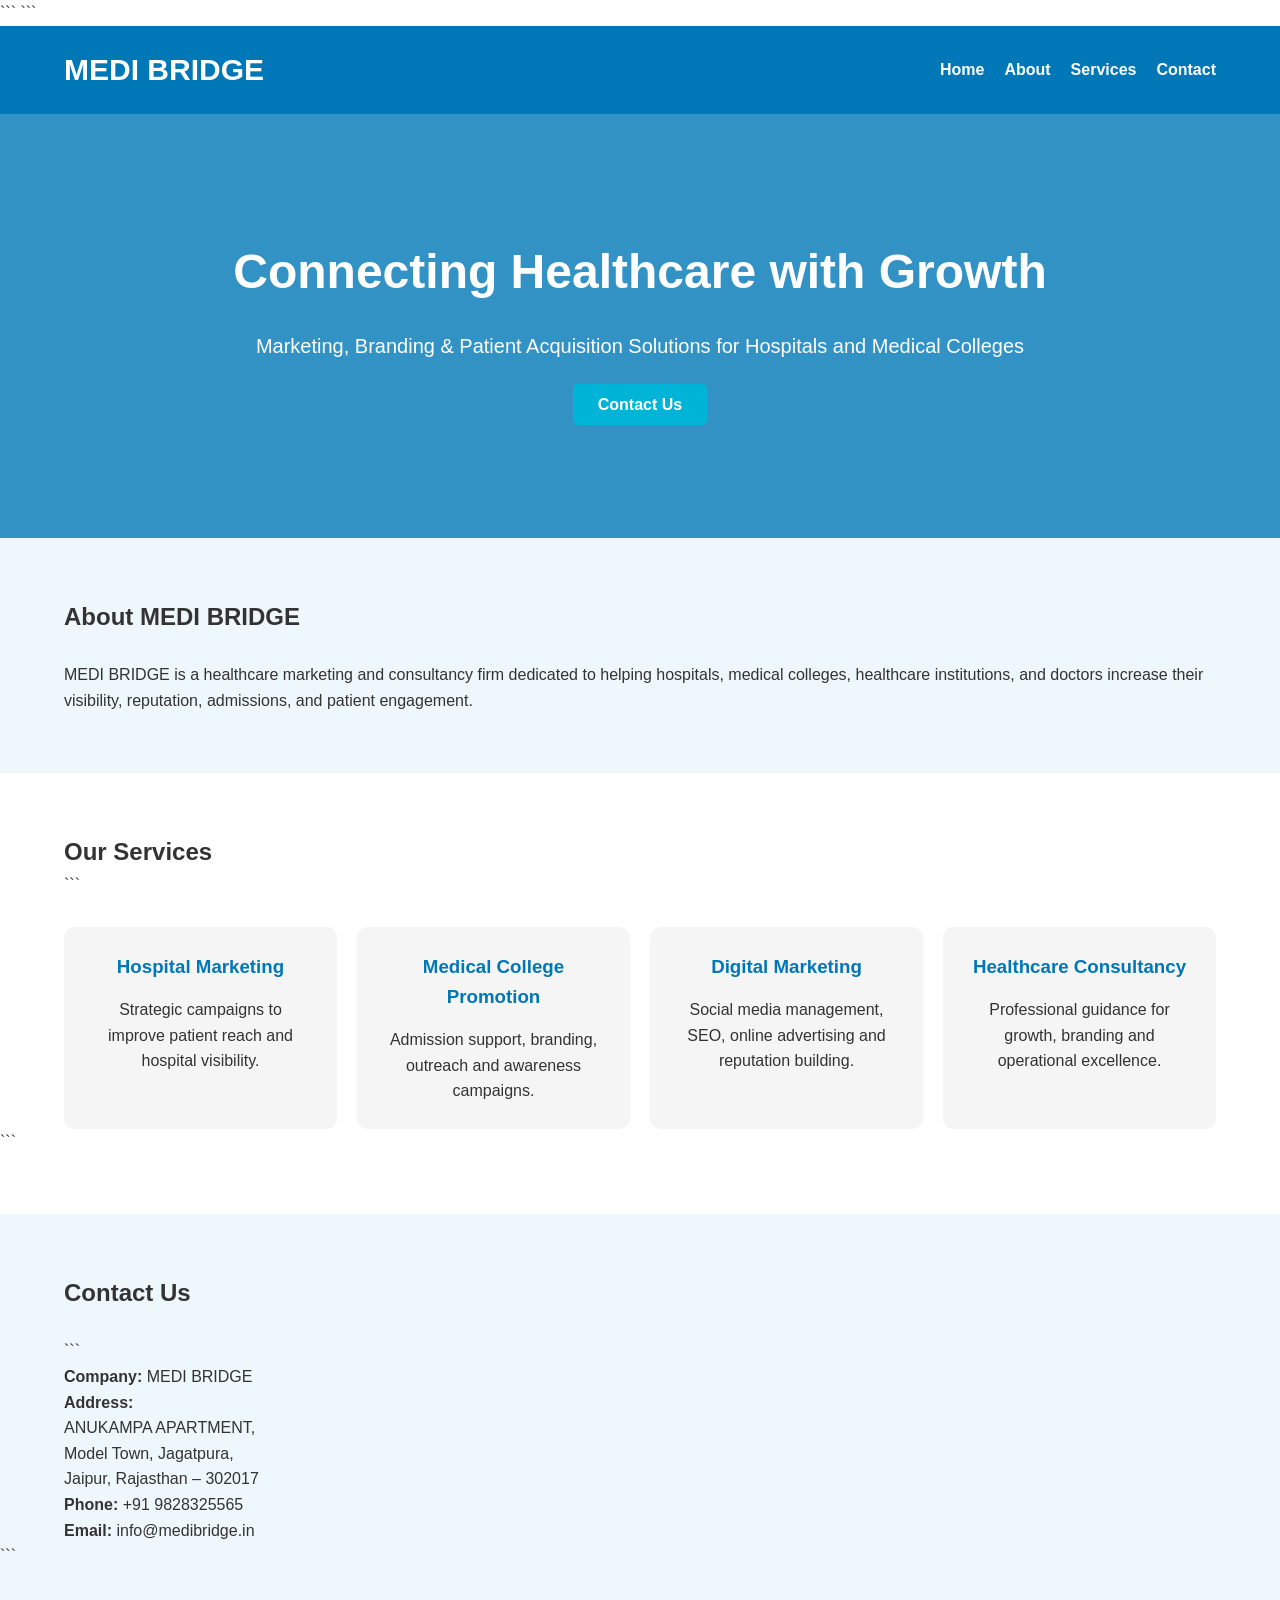
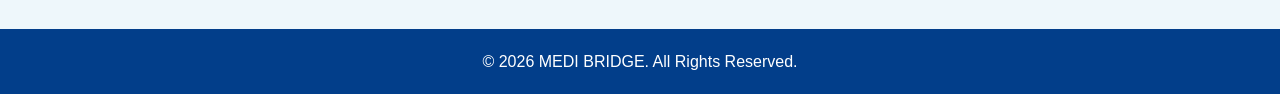
==== index.html @ ca49c0c1 "Add files via upload" ====
<!DOCTYPE html>

<html lang="en">
<head>
    <meta charset="UTF-8">
    <meta name="viewport" content="width=device-width, initial-scale=1.0">
    <title>MEDI BRIDGE | Healthcare Marketing & Consultancy</title>
    <meta name="description" content="MEDI BRIDGE provides healthcare marketing, hospital promotion, patient acquisition, branding, and consultancy services for medical colleges and hospitals.">

```
<style>
    *{
        margin:0;
        padding:0;
        box-sizing:border-box;
        font-family:Arial, sans-serif;
    }

    body{
        line-height:1.6;
        color:#333;
    }

    header{
        background:#0077b6;
        color:white;
        padding:20px 0;
    }

    .container{
        width:90%;
        max-width:1200px;
        margin:auto;
    }

    nav{
        display:flex;
        justify-content:space-between;
        align-items:center;
    }

    .logo{
        font-size:30px;
        font-weight:bold;
    }

    nav ul{
        list-style:none;
        display:flex;
    }

    nav ul li{
        margin-left:20px;
    }

    nav ul li a{
        color:white;
        text-decoration:none;
        font-weight:bold;
    }

    .hero{
        background:linear-gradient(rgba(0,119,182,0.8),rgba(0,119,182,0.8)),
        url('https://images.unsplash.com/photo-1576091160399-112ba8d25d1f?auto=format&fit=crop&w=1400&q=80');
        background-size:cover;
        background-position:center;
        color:white;
        text-align:center;
        padding:120px 20px;
    }

    .hero h1{
        font-size:48px;
        margin-bottom:20px;
    }

    .hero p{
        font-size:20px;
        margin-bottom:30px;
    }

    .btn{
        background:#00b4d8;
        color:white;
        padding:12px 25px;
        text-decoration:none;
        border-radius:5px;
        font-weight:bold;
    }

    section{
        padding:60px 0;
    }

    .services{
        display:grid;
        grid-template-columns:repeat(auto-fit,minmax(250px,1fr));
        gap:20px;
        margin-top:30px;
    }

    .card{
        background:#f5f5f5;
        padding:25px;
        border-radius:10px;
        text-align:center;
    }

    .card h3{
        margin-bottom:15px;
        color:#0077b6;
    }

    .about{
        background:#eef7fb;
    }

    footer{
        background:#023e8a;
        color:white;
        text-align:center;
        padding:20px;
    }

    @media(max-width:768px){
        nav{
            flex-direction:column;
        }

        nav ul{
            margin-top:15px;
        }

        .hero h1{
            font-size:34px;
        }
    }
</style>
```

</head>
<body>

<header>
    <div class="container">
        <nav>
            <div class="logo">MEDI BRIDGE</div>
            <ul>
                <li><a href="#">Home</a></li>
                <li><a href="#about">About</a></li>
                <li><a href="#services">Services</a></li>
                <li><a href="#contact">Contact</a></li>
            </ul>
        </nav>
    </div>
</header>

<section class="hero">
    <h1>Connecting Healthcare with Growth</h1>
    <p>Marketing, Branding & Patient Acquisition Solutions for Hospitals and Medical Colleges</p>
    <a href="#contact" class="btn">Contact Us</a>
</section>

<section id="about" class="about">
    <div class="container">
        <h2>About MEDI BRIDGE</h2>
        <br>
        <p>
            MEDI BRIDGE is a healthcare marketing and consultancy firm dedicated to helping
            hospitals, medical colleges, healthcare institutions, and doctors increase
            their visibility, reputation, admissions, and patient engagement.
        </p>
    </div>
</section>

<section id="services">
    <div class="container">
        <h2>Our Services</h2>

```
    <div class="services">

        <div class="card">
            <h3>Hospital Marketing</h3>
            <p>Strategic campaigns to improve patient reach and hospital visibility.</p>
        </div>

        <div class="card">
            <h3>Medical College Promotion</h3>
            <p>Admission support, branding, outreach and awareness campaigns.</p>
        </div>

        <div class="card">
            <h3>Digital Marketing</h3>
            <p>Social media management, SEO, online advertising and reputation building.</p>
        </div>

        <div class="card">
            <h3>Healthcare Consultancy</h3>
            <p>Professional guidance for growth, branding and operational excellence.</p>
        </div>

    </div>
</div>
```

</section>

<section id="contact" class="about">
    <div class="container">
        <h2>Contact Us</h2>
        <br>

```
    <p><strong>Company:</strong> MEDI BRIDGE</p>

    <p><strong>Address:</strong><br>
    ANUKAMPA APARTMENT,<br>
    Model Town, Jagatpura,<br>
    Jaipur, Rajasthan – 302017</p>

    <p><strong>Phone:</strong> +91 9828325565</p>

    <p><strong>Email:</strong> info@medibridge.in</p>
</div>
```

</section>

<footer>
    <p>© 2026 MEDI BRIDGE. All Rights Reserved.</p>
</footer>

</body>
</html>
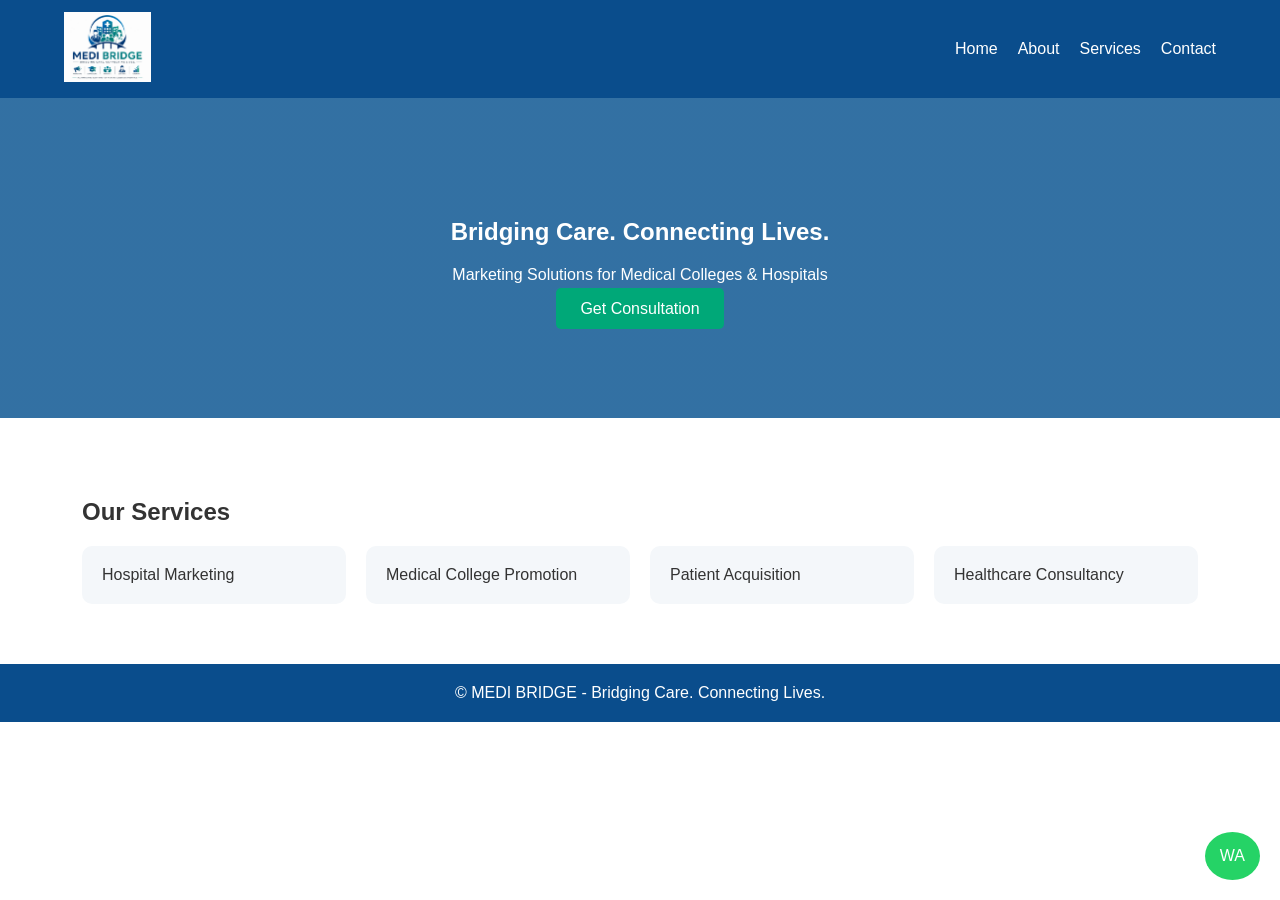
==== commit d05a5131: "Add files via upload" ====
--- a/index.html
+++ b/index.html
@@ -1,235 +1,17 @@
-<!DOCTYPE html>
-
-<html lang="en">
-<head>
-    <meta charset="UTF-8">
-    <meta name="viewport" content="width=device-width, initial-scale=1.0">
-    <title>MEDI BRIDGE | Healthcare Marketing & Consultancy</title>
-    <meta name="description" content="MEDI BRIDGE provides healthcare marketing, hospital promotion, patient acquisition, branding, and consultancy services for medical colleges and hospitals.">
-
-```
-<style>
-    *{
-        margin:0;
-        padding:0;
-        box-sizing:border-box;
-        font-family:Arial, sans-serif;
-    }
-
-    body{
-        line-height:1.6;
-        color:#333;
-    }
-
-    header{
-        background:#0077b6;
-        color:white;
-        padding:20px 0;
-    }
-
-    .container{
-        width:90%;
-        max-width:1200px;
-        margin:auto;
-    }
-
-    nav{
-        display:flex;
-        justify-content:space-between;
-        align-items:center;
-    }
-
-    .logo{
-        font-size:30px;
-        font-weight:bold;
-    }
-
-    nav ul{
-        list-style:none;
-        display:flex;
-    }
-
-    nav ul li{
-        margin-left:20px;
-    }
-
-    nav ul li a{
-        color:white;
-        text-decoration:none;
-        font-weight:bold;
-    }
-
-    .hero{
-        background:linear-gradient(rgba(0,119,182,0.8),rgba(0,119,182,0.8)),
-        url('https://images.unsplash.com/photo-1576091160399-112ba8d25d1f?auto=format&fit=crop&w=1400&q=80');
-        background-size:cover;
-        background-position:center;
-        color:white;
-        text-align:center;
-        padding:120px 20px;
-    }
-
-    .hero h1{
-        font-size:48px;
-        margin-bottom:20px;
-    }
-
-    .hero p{
-        font-size:20px;
-        margin-bottom:30px;
-    }
-
-    .btn{
-        background:#00b4d8;
-        color:white;
-        padding:12px 25px;
-        text-decoration:none;
-        border-radius:5px;
-        font-weight:bold;
-    }
-
-    section{
-        padding:60px 0;
-    }
-
-    .services{
-        display:grid;
-        grid-template-columns:repeat(auto-fit,minmax(250px,1fr));
-        gap:20px;
-        margin-top:30px;
-    }
-
-    .card{
-        background:#f5f5f5;
-        padding:25px;
-        border-radius:10px;
-        text-align:center;
-    }
-
-    .card h3{
-        margin-bottom:15px;
-        color:#0077b6;
-    }
-
-    .about{
-        background:#eef7fb;
-    }
-
-    footer{
-        background:#023e8a;
-        color:white;
-        text-align:center;
-        padding:20px;
-    }
-
-    @media(max-width:768px){
-        nav{
-            flex-direction:column;
-        }
-
-        nav ul{
-            margin-top:15px;
-        }
-
-        .hero h1{
-            font-size:34px;
-        }
-    }
-</style>
-```
-
-</head>
-<body>
-
-<header>
-    <div class="container">
-        <nav>
-            <div class="logo">MEDI BRIDGE</div>
-            <ul>
-                <li><a href="#">Home</a></li>
-                <li><a href="#about">About</a></li>
-                <li><a href="#services">Services</a></li>
-                <li><a href="#contact">Contact</a></li>
-            </ul>
-        </nav>
-    </div>
-</header>
-
-<section class="hero">
-    <h1>Connecting Healthcare with Growth</h1>
-    <p>Marketing, Branding & Patient Acquisition Solutions for Hospitals and Medical Colleges</p>
-    <a href="#contact" class="btn">Contact Us</a>
-</section>
-
-<section id="about" class="about">
-    <div class="container">
-        <h2>About MEDI BRIDGE</h2>
-        <br>
-        <p>
-            MEDI BRIDGE is a healthcare marketing and consultancy firm dedicated to helping
-            hospitals, medical colleges, healthcare institutions, and doctors increase
-            their visibility, reputation, admissions, and patient engagement.
-        </p>
-    </div>
-</section>
-
-<section id="services">
-    <div class="container">
-        <h2>Our Services</h2>
-
-```
-    <div class="services">
-
-        <div class="card">
-            <h3>Hospital Marketing</h3>
-            <p>Strategic campaigns to improve patient reach and hospital visibility.</p>
-        </div>
-
-        <div class="card">
-            <h3>Medical College Promotion</h3>
-            <p>Admission support, branding, outreach and awareness campaigns.</p>
-        </div>
-
-        <div class="card">
-            <h3>Digital Marketing</h3>
-            <p>Social media management, SEO, online advertising and reputation building.</p>
-        </div>
-
-        <div class="card">
-            <h3>Healthcare Consultancy</h3>
-            <p>Professional guidance for growth, branding and operational excellence.</p>
-        </div>
-
-    </div>
-</div>
-```
-
-</section>
-
-<section id="contact" class="about">
-    <div class="container">
-        <h2>Contact Us</h2>
-        <br>
-
-```
-    <p><strong>Company:</strong> MEDI BRIDGE</p>
-
-    <p><strong>Address:</strong><br>
-    ANUKAMPA APARTMENT,<br>
-    Model Town, Jagatpura,<br>
-    Jaipur, Rajasthan – 302017</p>
-
-    <p><strong>Phone:</strong> +91 9828325565</p>
-
-    <p><strong>Email:</strong> info@medibridge.in</p>
-</div>
-```
-
-</section>
-
-<footer>
-    <p>© 2026 MEDI BRIDGE. All Rights Reserved.</p>
-</footer>
-
-</body>
-</html>
+<!DOCTYPE html>
+<html><head><meta charset='utf-8'><meta name='viewport' content='width=device-width,initial-scale=1'>
+<title>MEDI BRIDGE</title><link rel='stylesheet' href='style.css'></head>
+<body>
+<header><div class='container'><nav><div class='logo'><img src='images/logo.jpg'></div>
+<ul><li><a href='index.html'>Home</a></li><li><a href='about.html'>About</a></li><li><a href='services.html'>Services</a></li><li><a href='contact.html'>Contact</a></li></ul>
+</nav></div></header>
+
+<section class='hero'><h1>Bridging Care. Connecting Lives.</h1>
+<p>Marketing Solutions for Medical Colleges & Hospitals</p>
+<a class='btn' href='contact.html'>Get Consultation</a></section>
+<section class='section'><div class='container'><h2>Our Services</h2>
+<div class='cards'><div class='card'>Hospital Marketing</div><div class='card'>Medical College Promotion</div><div class='card'>Patient Acquisition</div><div class='card'>Healthcare Consultancy</div></div></div></section>
+
+<footer>© MEDI BRIDGE - Bridging Care. Connecting Lives.</footer>
+<a class='whatsapp' href='https://wa.me/919828325565'>WA</a>
+<script src='script.js'></script></body></html>
--- a/style.css
+++ b/style.css
@@ -0,0 +1,16 @@
+
+body{font-family:Arial,sans-serif;margin:0;color:#333}
+header{background:#0a4d8c;color:#fff;padding:12px 0;position:sticky;top:0}
+.container{width:90%;max-width:1200px;margin:auto}
+nav{display:flex;justify-content:space-between;align-items:center}
+nav ul{display:flex;list-style:none;gap:20px}
+nav a{color:white;text-decoration:none}
+.logo img{height:70px}
+.hero{padding:100px 20px;text-align:center;background:linear-gradient(rgba(0,77,140,.8),rgba(0,77,140,.8))}
+.hero h1,.hero p{color:white}
+.btn{background:#00a878;color:#fff;padding:12px 24px;text-decoration:none;border-radius:5px}
+.section{padding:60px 20px}
+.cards{display:grid;grid-template-columns:repeat(auto-fit,minmax(220px,1fr));gap:20px}
+.card{padding:20px;background:#f4f7fa;border-radius:10px}
+footer{background:#0a4d8c;color:#fff;text-align:center;padding:20px}
+.whatsapp{position:fixed;right:20px;bottom:20px;background:#25D366;color:#fff;padding:15px;border-radius:50%;text-decoration:none}
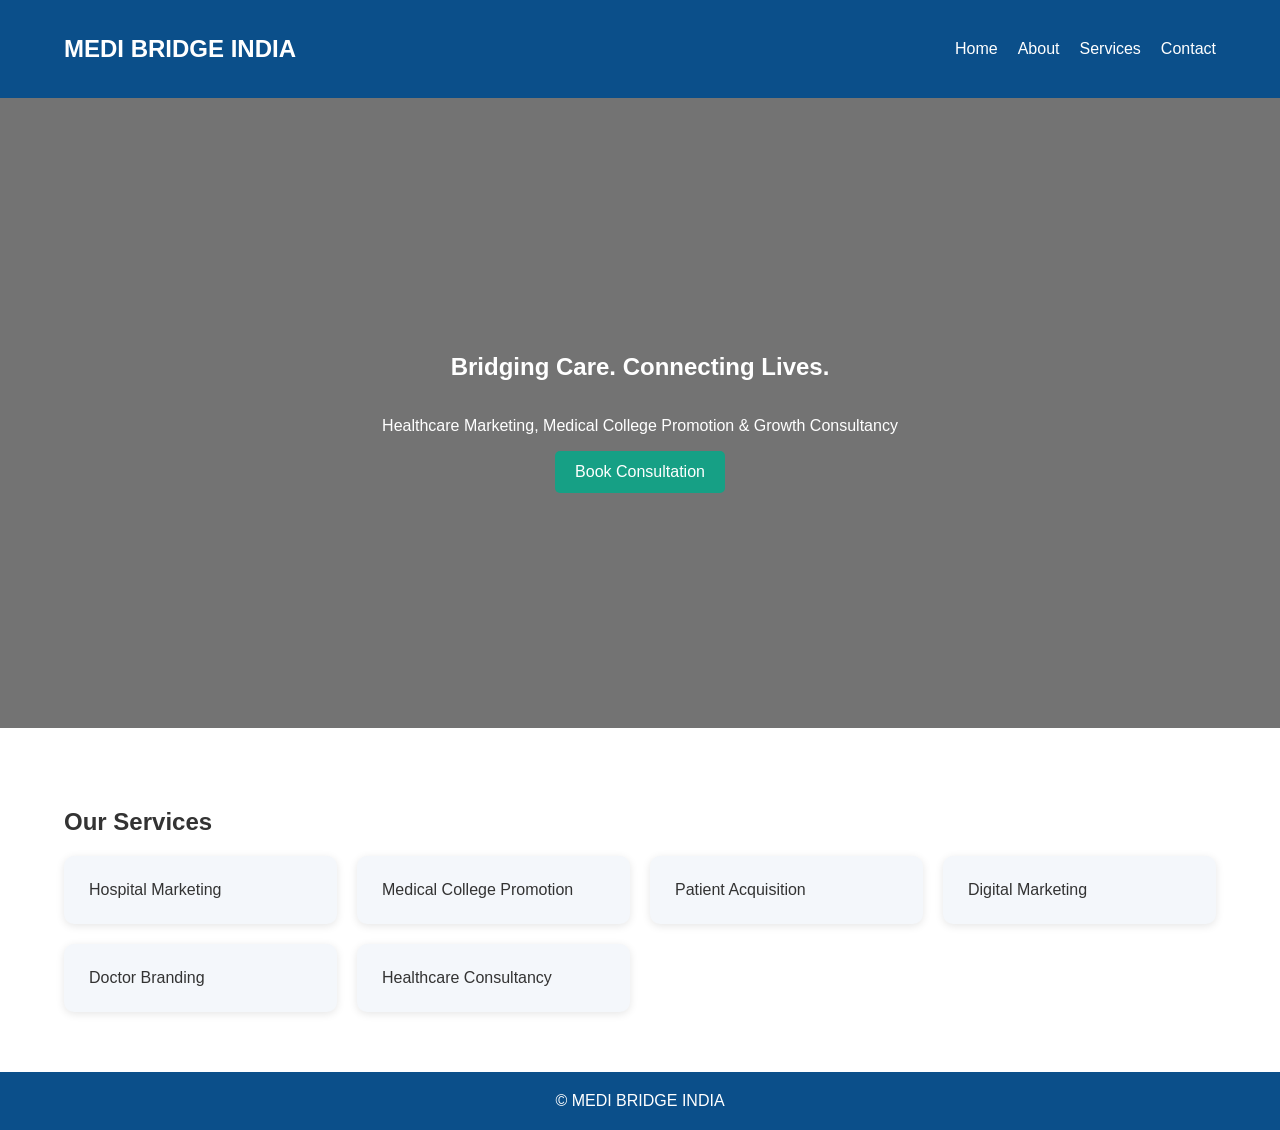
==== commit 8fa0f8e0: "Add files via upload" ====
--- a/index.html
+++ b/index.html
@@ -1,17 +1,24 @@
 <!DOCTYPE html>
-<html><head><meta charset='utf-8'><meta name='viewport' content='width=device-width,initial-scale=1'>
-<title>MEDI BRIDGE</title><link rel='stylesheet' href='style.css'></head>
+<html><head><title>MEDI BRIDGE INDIA</title>
+<meta name="viewport" content="width=device-width,initial-scale=1">
+<meta name="description" content="Healthcare Marketing & Consultancy Solutions Across India">
+<link rel="stylesheet" href="style.css"></head>
 <body>
-<header><div class='container'><nav><div class='logo'><img src='images/logo.jpg'></div>
-<ul><li><a href='index.html'>Home</a></li><li><a href='about.html'>About</a></li><li><a href='services.html'>Services</a></li><li><a href='contact.html'>Contact</a></li></ul>
-</nav></div></header>
-
-<section class='hero'><h1>Bridging Care. Connecting Lives.</h1>
-<p>Marketing Solutions for Medical Colleges & Hospitals</p>
-<a class='btn' href='contact.html'>Get Consultation</a></section>
-<section class='section'><div class='container'><h2>Our Services</h2>
-<div class='cards'><div class='card'>Hospital Marketing</div><div class='card'>Medical College Promotion</div><div class='card'>Patient Acquisition</div><div class='card'>Healthcare Consultancy</div></div></div></section>
-
-<footer>© MEDI BRIDGE - Bridging Care. Connecting Lives.</footer>
-<a class='whatsapp' href='https://wa.me/919828325565'>WA</a>
-<script src='script.js'></script></body></html>+<header><div class="container"><h2>MEDI BRIDGE INDIA</h2>
+<nav><a href="index.html">Home</a><a href="about.html">About</a><a href="services.html">Services</a><a href="contact.html">Contact</a></nav></div></header>
+<section class="hero"><div class="overlay">
+<h1>Bridging Care. Connecting Lives.</h1>
+<p>Healthcare Marketing, Medical College Promotion & Growth Consultancy</p>
+<a class="btn" href="contact.html">Book Consultation</a>
+</div></section>
+<section class="container section"><h2>Our Services</h2>
+<div class="grid">
+<div class="card">Hospital Marketing</div>
+<div class="card">Medical College Promotion</div>
+<div class="card">Patient Acquisition</div>
+<div class="card">Digital Marketing</div>
+<div class="card">Doctor Branding</div>
+<div class="card">Healthcare Consultancy</div>
+</div></section>
+<footer>© MEDI BRIDGE INDIA</footer>
+</body></html>
--- a/style.css
+++ b/style.css
@@ -1,16 +1,15 @@
 
-body{font-family:Arial,sans-serif;margin:0;color:#333}
-header{background:#0a4d8c;color:#fff;padding:12px 0;position:sticky;top:0}
+body{font-family:Segoe UI,Arial,sans-serif;margin:0;color:#333}
 .container{width:90%;max-width:1200px;margin:auto}
-nav{display:flex;justify-content:space-between;align-items:center}
-nav ul{display:flex;list-style:none;gap:20px}
-nav a{color:white;text-decoration:none}
-.logo img{height:70px}
-.hero{padding:100px 20px;text-align:center;background:linear-gradient(rgba(0,77,140,.8),rgba(0,77,140,.8))}
-.hero h1,.hero p{color:white}
-.btn{background:#00a878;color:#fff;padding:12px 24px;text-decoration:none;border-radius:5px}
-.section{padding:60px 20px}
-.cards{display:grid;grid-template-columns:repeat(auto-fit,minmax(220px,1fr));gap:20px}
-.card{padding:20px;background:#f4f7fa;border-radius:10px}
-footer{background:#0a4d8c;color:#fff;text-align:center;padding:20px}
-.whatsapp{position:fixed;right:20px;bottom:20px;background:#25D366;color:#fff;padding:15px;border-radius:50%;text-decoration:none}
+header{background:#0b4f8a;color:#fff;padding:15px 0}
+header .container{display:flex;justify-content:space-between;align-items:center}
+nav a{color:#fff;text-decoration:none;margin-left:20px}
+.hero{background:url('images/hero.jpg') center/cover;height:70vh}
+.overlay{background:rgba(0,0,0,.55);height:100%;display:flex;flex-direction:column;justify-content:center;align-items:center;color:white;text-align:center}
+.btn{background:#16a085;color:white;padding:12px 20px;text-decoration:none;border-radius:5px}
+.section{padding:60px 0}
+.grid{display:grid;grid-template-columns:repeat(auto-fit,minmax(250px,1fr));gap:20px}
+.card{background:#f4f7fb;padding:25px;border-radius:10px;box-shadow:0 2px 8px rgba(0,0,0,.1)}
+input,textarea{width:100%;padding:12px;margin:8px 0}
+button{background:#16a085;color:white;border:none;padding:12px 20px}
+footer{background:#0b4f8a;color:white;text-align:center;padding:20px}
